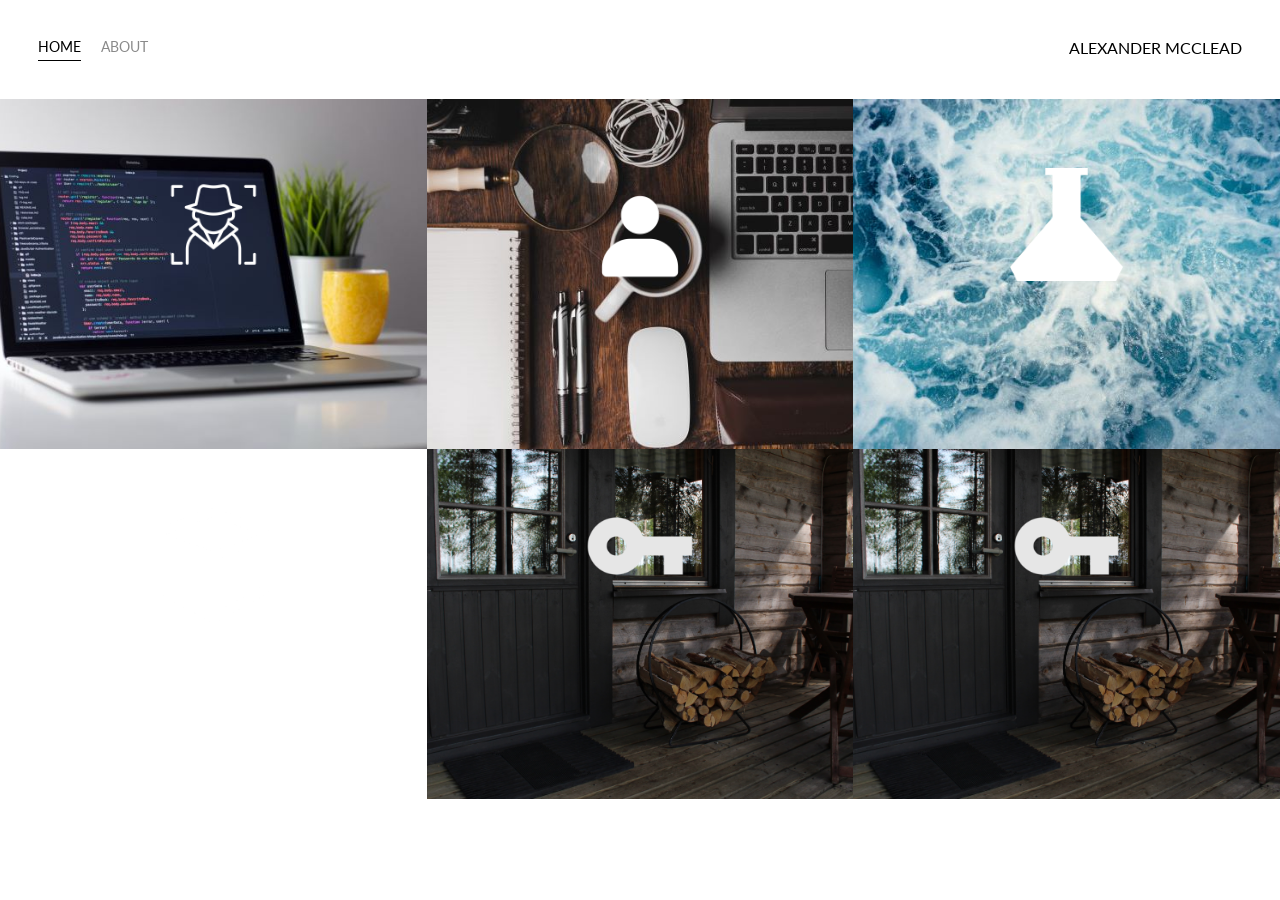
==== index.html @ 4e33738e "init commit" ====
<!DOCTYPE html>
<html>
    <head>
        <meta charset="utf-8">
        <title></title>
        <link href='http://fonts.googleapis.com/css?family=Lato&subset=latin,latin-ext' rel='stylesheet' type='text/css'>
        <link rel="stylesheet" href="styles.css">
    </head>
    <body>
        <div class="container">
            <div class="nav-wrapper">
                <div class="left-side">
                    <div class="nav-link-wrapper active-nav-link">
                        <a href="index.html">Home</a>
                    </div>

                    <div class="nav-link-wrapper">
                        <a href="about.html">About</a>
                    </div>
                </div>

                <div class="right-side">
                    <div class="brand">
                        <div>ALEXANDER MCCLEAD</div>
                    </div>
                </div>
            </div>

            <div class="content-wrapper">
                <div class="portfolio-items-wrapper">

                    <a href="https://tryhackme.com/p/Amcclead" target="_blank">
                        <div class="portfolio-item-wrapper">
                            <div class="portfolio-img-background" style="background-image:url(images/tryhackmebackground.jpg)"></div>

                            <div class="img-text-wrapper">
                                <div class="logo-wrapper">
                                    <img src="images/logos/try_hack_me_icon.png">
                                </div>
                                <div class="subtitle">
                                    Try Hack Me <br>
                                    Site for learning cyber security skills. See my progress and achievements.
                                </div>
                            </div>
                        </div>
                    </a>

                    <a href="https://www.linkedin.com/in/alexander-mcclead/" target="_blank">
                        <div class="portfolio-item-wrapper">
                            <div class="portfolio-img-background" style="background-image:url(images/LinkedinBackground.jpg)"></div>

                            <div class="img-text-wrapper">
                                <div class="logo-wrapper">
                                    <img src="images/logos/linkedin.png">
                                </div>
                                <div class="subtitle">
                                    Linkedin <br>
                                    My current work experience and professional activity.
                                </div>
                            </div>
                        </div>
                    </a>


                    <a href="https://github.com/amcclead7336/Winter2022" target="_blank">
                        <div class="portfolio-item-wrapper">
                            <div class="portfolio-img-background" style="background-image:url(images/LabBackground.jpg)"></div>

                            <div class="img-text-wrapper">
                                <div class="logo-wrapper">
                                    <img src="images/logos/LabIcon.png">
                                </div>
                                <div class="subtitle">
                                    TA InfoSec Labs <br>
                                    I create labs for students in the Information Security course I TA for. Check them out here.
                                </div>
                            </div>
                        </div>
                    </a>


                    <a href="https://app.hackthebox.com/profile/265842" target="_blank">
                        <div class="portfolio-item-wrapper">
                            
                            <div class="portfolio-img-background" style="background-image:url(images/HackTheBoxBackground.jpg)"></div>
    
                            <div class="img-text-wrapper">
                                <div class="logo-wrapper">
                                    <img src="images/logos/HackTheBoxIcon2.png">
                                </div>
                                <div class="subtitle">
                                    Hack The Box <br>
                                    Cyber Security Skill testing site. I plan on doing more on this site as I work towards my OSCP Cert.
                                </div>
                            </div>
                        </div>
                    </a>



                    <div class="portfolio-item-wrapper">
                        <div class="portfolio-img-background" style="background-image:url(images/placeholder.jpg)"></div>

                        <div class="img-text-wrapper">
                            <div class="logo-wrapper">
                                <img src="images/logos/key2.png">
                            </div>
                            <div class="subtitle">
                                Lorem ipsum dolor sit amet, consectetur adipiscing elit. Sed auctor congue volutpat. Curabitur sed arcu in libero facilisis rhoncus volutpat eget lectus. Donec elementum nec orci eu pulvinar. 
                            </div>
                        </div>
                    </div>


                    <div class="portfolio-item-wrapper">
                        <div class="portfolio-img-background" style="background-image:url(images/placeholder.jpg)"></div>

                        <div class="img-text-wrapper">
                            <div class="logo-wrapper">
                                <img src="images/logos/key2.png">
                            </div>
                            <div class="subtitle">
                                Lorem ipsum dolor sit amet, consectetur adipiscing elit. Sed auctor congue volutpat. Curabitur sed arcu in libero facilisis rhoncus volutpat eget lectus. Donec elementum nec orci eu pulvinar. 
                            </div>
                        </div>
                    </div>
                </div>

            </div>

        </div>
    </body>
    <script>
        const portfolioItems = document.querySelectorAll('.portfolio-item-wrapper');

        portfolioItems.forEach(portfolioItem => {
            portfolioItem.addEventListener("mouseover", () => {
                portfolioItem.childNodes[1].classList.add("img-darken")
            })
        })
        portfolioItems.forEach(portfolioItem => {
            portfolioItem.addEventListener("mouseout", () => {
                portfolioItem.childNodes[1].classList.remove("img-darken")
            })
        })
    </script>
</html>
---- styles.css ----
/* Master Styles */
body {
    font-family: "Lato", "sans-sarif";
    margin: 0px;
}

.container {
    display: grid;
    grid-template-columns: 1fr;
}

/* Nav Styles */

.nav-wrapper {
    display: flex;
    justify-content: space-between;
    padding: 38px;
}

.left-side {
    display: flex;
}

.nav-wrapper > .left-side > div {
    margin-right: 20px;
    font-size: 0.9em;
    text-transform: uppercase;
}

.nav-link-wrapper {
    height:22px;
    border-bottom: 1px solid transparent;
    transition: boder-bottom 0.5s;
}

.nav-link-wrapper a {
    color: #8a8a8a;
    text-decoration: none;
    transition: color .5s;
}

.nav-link-wrapper:hover {
    border-bottom: 1px solid black;
}

.nav-link-wrapper a:hover {
    color: black;
}

.active-nav-link {
    border-bottom: 1px solid black;
}

.active-nav-link a {
    color: black !important;
}

/* Portfolio Styles */
.portfolio-items-wrapper {
    display: grid;
    grid-template-columns: 1fr 1fr 1fr;
}

.portfolio-item-wrapper {
    position: relative;
}

.portfolio-img-background {
    height: 350px;
    width: 100%;
    background-size: cover;
    background-position: center;
    background-repeat: no-repeat;
}

.img-text-wrapper {
    position: absolute;
    top: 0;
    display: flex;
    flex-direction: column;
    justify-content: center;
    height: 100%;
    text-align: center;
    padding-left: 100px;
    padding-right: 100px;
}

.logo-wrapper img {
    width: 50%;
    margin-bottom: 20px;
}

/* Needs to be more specific with selector */
.img-text-wrapper .subtitle{
    transition: 1s;
    font-weight: 600;
    color:transparent;
}
.img-text-wrapper:hover .subtitle {
    font-weight: 600;
    color: lightseagreen;

}

.img-darken {
    transition: 1s;
    filter: brightness(20%);
}

/* About Page Styles */
.two-column-wrapper {
    display: grid;
    grid-template-columns: 1fr 1fr;
}

.profile-image-wrapper img {
    width: 100%;
}

.profile-content-wrapper {
    padding: 30px;
}

.profile-content-wrapper h1 {
    color: lightseagreen;
}
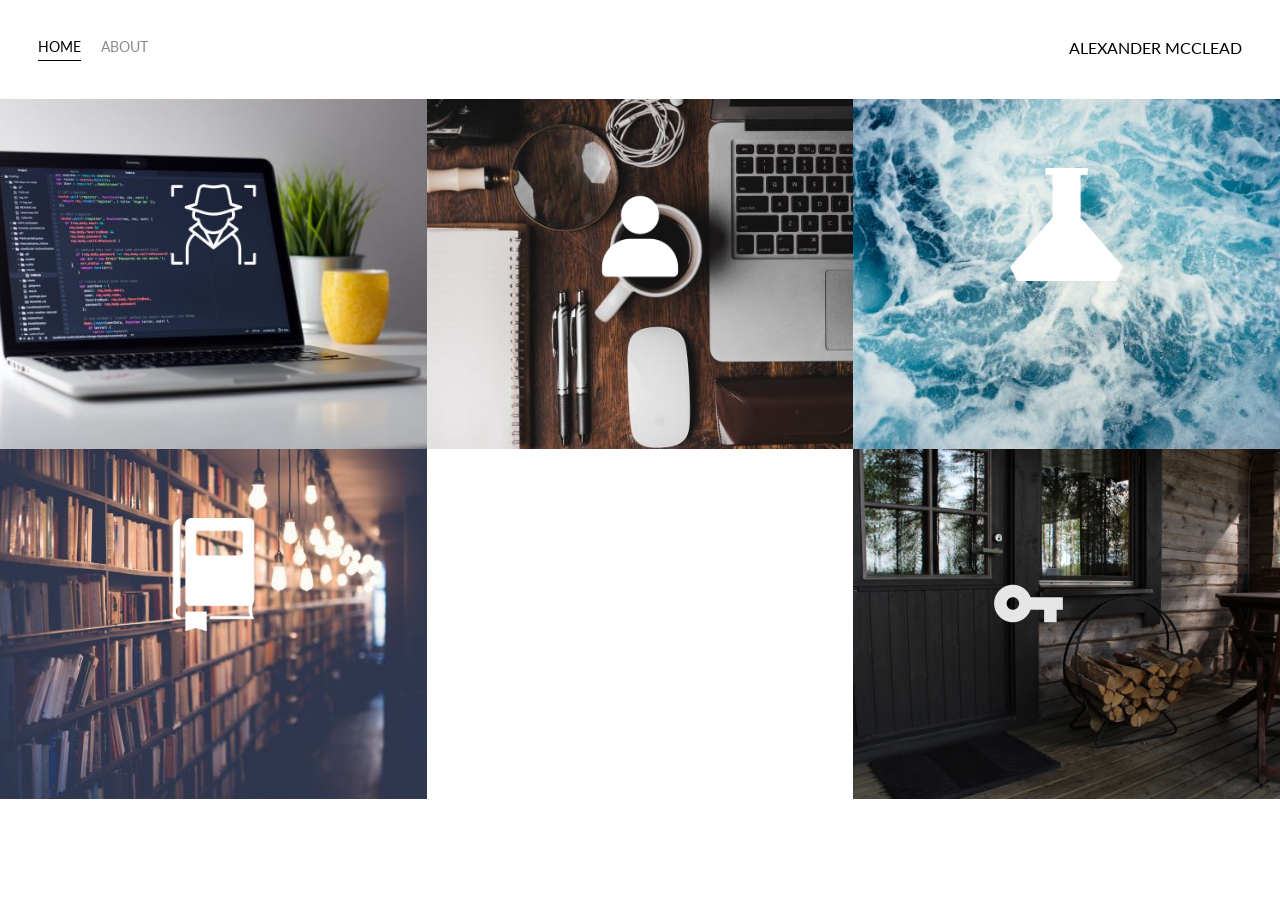
==== commit e4ffd155: "Added reports and phone viowing" ====
--- a/index.html
+++ b/index.html
@@ -5,6 +5,7 @@
         <title></title>
         <link href='http://fonts.googleapis.com/css?family=Lato&subset=latin,latin-ext' rel='stylesheet' type='text/css'>
         <link rel="stylesheet" href="styles.css">
+        <meta name="viewport" content="width=device-width,initial-scale=1"/>
     </head>
     <body>
         <div class="container">
@@ -79,6 +80,23 @@
                     </a>
 
 
+                    <a href="https://github.com/amcclead7336/BoxReports" target="_blank">
+                        <div class="portfolio-item-wrapper">
+                            <div class="portfolio-img-background" style="background-image:url(images/ReportsBackground.jpg)"></div>
+
+                            <div class="img-text-wrapper">
+                                <div class="logo-wrapper">
+                                    <img src="images/logos/ReportsIcon.png">
+                                </div>
+                                <div class="subtitle">
+                                    Box Reports <br>
+                                    For each box I break into, I'll write a report up for it. See reports here
+                                </div>
+                            </div>
+                        </div>
+                    </a>
+
+
                     <a href="https://app.hackthebox.com/profile/265842" target="_blank">
                         <div class="portfolio-item-wrapper">
                             
@@ -97,7 +115,6 @@
                     </a>
 
 
-
                     <div class="portfolio-item-wrapper">
                         <div class="portfolio-img-background" style="background-image:url(images/placeholder.jpg)"></div>
 
@@ -106,21 +123,7 @@
                                 <img src="images/logos/key2.png">
                             </div>
                             <div class="subtitle">
-                                Lorem ipsum dolor sit amet, consectetur adipiscing elit. Sed auctor congue volutpat. Curabitur sed arcu in libero facilisis rhoncus volutpat eget lectus. Donec elementum nec orci eu pulvinar. 
-                            </div>
-                        </div>
-                    </div>
-
-
-                    <div class="portfolio-item-wrapper">
-                        <div class="portfolio-img-background" style="background-image:url(images/placeholder.jpg)"></div>
-
-                        <div class="img-text-wrapper">
-                            <div class="logo-wrapper">
-                                <img src="images/logos/key2.png">
-                            </div>
-                            <div class="subtitle">
-                                Lorem ipsum dolor sit amet, consectetur adipiscing elit. Sed auctor congue volutpat. Curabitur sed arcu in libero facilisis rhoncus volutpat eget lectus. Donec elementum nec orci eu pulvinar. 
+                                Misc
                             </div>
                         </div>
                     </div>
--- a/styles.css
+++ b/styles.css
@@ -56,22 +56,52 @@
 }
 
 /* Portfolio Styles */
+
 .portfolio-items-wrapper {
     display: grid;
-    grid-template-columns: 1fr 1fr 1fr;
+    grid-template-columns: 1fr 1fr;
 }
+
+
+@media (min-width: 600px){
+    .portfolio-items-wrapper {
+        display: grid;
+        grid-template-columns: 1fr 1fr 1fr;
+    }
+}
+
 
 .portfolio-item-wrapper {
     position: relative;
 }
 
+.portfolio-img-background{
+    filter:brightness(50%);
+}
+@media (min-width: 600px){
+.portfolio-img-background{
+    filter:brightness(100%);
+}
+}
+
 .portfolio-img-background {
-    height: 350px;
+    height: 400px;
     width: 100%;
     background-size: cover;
     background-position: center;
     background-repeat: no-repeat;
 }
+
+@media (min-width: 600px){
+    .portfolio-img-background {
+        height: 350px;
+        width: 100%;
+        background-size: cover;
+        background-position: center;
+        background-repeat: no-repeat;
+    }
+}
+
 
 .img-text-wrapper {
     position: absolute;
@@ -81,40 +111,78 @@
     justify-content: center;
     height: 100%;
     text-align: center;
-    padding-left: 100px;
-    padding-right: 100px;
+    padding-left: 10px;
+    padding-right: 10px;
+}
+
+@media (min-width: 600px){
+    .img-text-wrapper {
+        position: absolute;
+        top: 0;
+        display: flex;
+        flex-direction: column;
+        justify-content: center;
+        height: 100%;
+        text-align: center;
+        padding-left: 100px;
+        padding-right: 100px;
+    }
 }
 
 .logo-wrapper img {
-    width: 50%;
+    width: 25%;
     margin-bottom: 20px;
 }
 
-/* Needs to be more specific with selector */
-.img-text-wrapper .subtitle{
-    transition: 1s;
-    font-weight: 600;
-    color:transparent;
+@media (min-width: 600px){
+    .logo-wrapper img {
+        width: 50%;
+        margin-bottom: 20px;
+    }
 }
-.img-text-wrapper:hover .subtitle {
+
+
+.img-text-wrapper .subtitle {
     font-weight: 600;
     color: lightseagreen;
-
 }
 
+
+@media (min-width: 600px){
+    .img-text-wrapper .subtitle{
+        transition: 1s;
+        font-weight: 600;
+        color:transparent;
+    }
+    .img-text-wrapper:hover .subtitle {
+        font-weight: 600;
+        color: lightseagreen;
+    }
+}
 .img-darken {
     transition: 1s;
     filter: brightness(20%);
 }
 
 /* About Page Styles */
-.two-column-wrapper {
-    display: grid;
-    grid-template-columns: 1fr 1fr;
+
+
+@media (min-width: 600px){
+    .two-column-wrapper {
+        display: grid;
+        grid-template-columns: 1fr 1fr;
+    }
 }
 
 .profile-image-wrapper img {
     width: 100%;
+}
+
+@media (min-width: 600px){
+    .profile-image-wrapper img {
+        display: initial;
+        width: 100%;
+    }
 }
 
 .profile-content-wrapper {
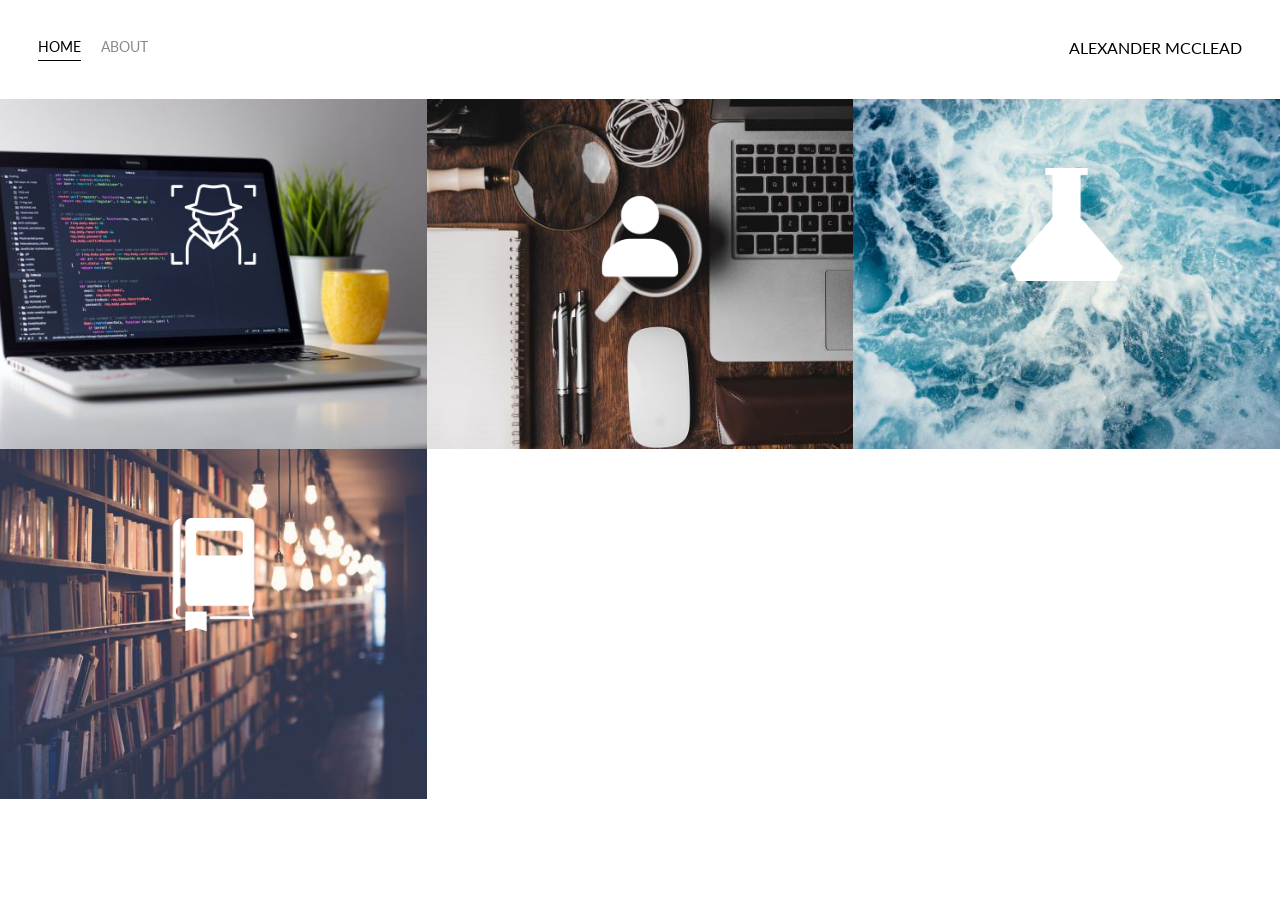
==== commit 3c7f656d: "added path" ====
--- a/index.html
+++ b/index.html
@@ -115,18 +115,21 @@
                     </a>
 
 
-                    <div class="portfolio-item-wrapper">
-                        <div class="portfolio-img-background" style="background-image:url(images/placeholder.jpg)"></div>
+                    <a href="path.html">
+                        <div class="portfolio-item-wrapper">
+                            <div class="portfolio-img-background" style="background-image:url(images/PathBackground.jpg)"></div>
 
-                        <div class="img-text-wrapper">
-                            <div class="logo-wrapper">
-                                <img src="images/logos/key2.png">
-                            </div>
-                            <div class="subtitle">
-                                Misc
+                            <div class="img-text-wrapper">
+                                <div class="logo-wrapper">
+                                    <img src="images/logos/PathIcon.png">
+                                </div>
+                                <div class="subtitle">
+                                    My Path <br>
+                                    As I work towards my goal, I keep an eye on where I have been and where I'm going.
+                                </div>
                             </div>
                         </div>
-                    </div>
+                    </a>
                 </div>
 
             </div>
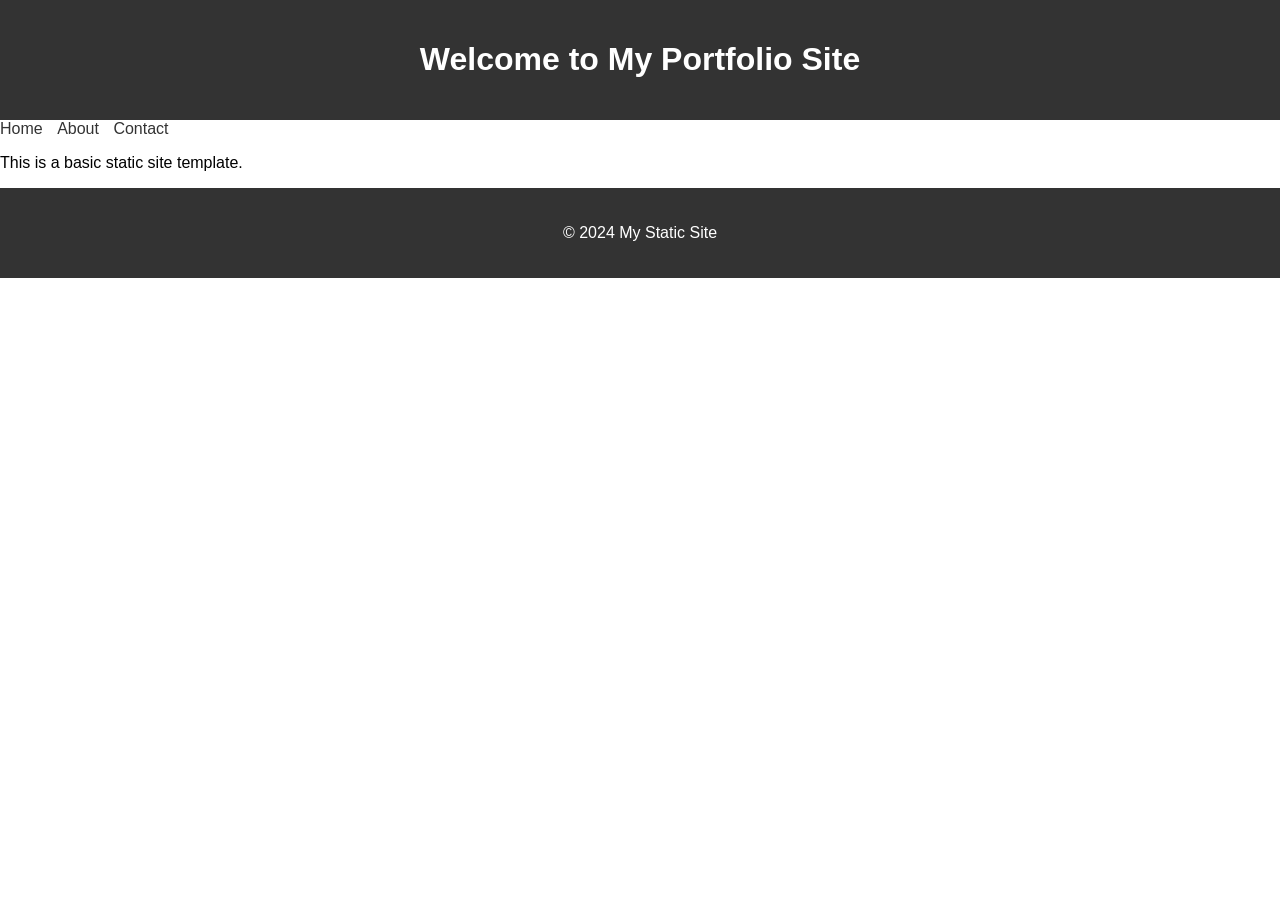
==== commit ce6f00bd: "Add Basic site" ====
--- a/index.html
+++ b/index.html
@@ -1,153 +1,30 @@
-<!DOCTYPE html>
-<html>
-    <head>
-        <meta charset="utf-8">
-        <title></title>
-        <link href='http://fonts.googleapis.com/css?family=Lato&subset=latin,latin-ext' rel='stylesheet' type='text/css'>
-        <link rel="stylesheet" href="styles.css">
-        <meta name="viewport" content="width=device-width,initial-scale=1"/>
-    </head>
-    <body>
-        <div class="container">
-            <div class="nav-wrapper">
-                <div class="left-side">
-                    <div class="nav-link-wrapper active-nav-link">
-                        <a href="index.html">Home</a>
-                    </div>
-
-                    <div class="nav-link-wrapper">
-                        <a href="about.html">About</a>
-                    </div>
-                </div>
-
-                <div class="right-side">
-                    <div class="brand">
-                        <div>ALEXANDER MCCLEAD</div>
-                    </div>
-                </div>
-            </div>
-
-            <div class="content-wrapper">
-                <div class="portfolio-items-wrapper">
-
-                    <a href="https://tryhackme.com/p/Amcclead" target="_blank">
-                        <div class="portfolio-item-wrapper">
-                            <div class="portfolio-img-background" style="background-image:url(images/tryhackmebackground.jpg)"></div>
-
-                            <div class="img-text-wrapper">
-                                <div class="logo-wrapper">
-                                    <img src="images/logos/try_hack_me_icon.png">
-                                </div>
-                                <div class="subtitle">
-                                    Try Hack Me <br>
-                                    Site for learning cyber security skills. See my progress and achievements.
-                                </div>
-                            </div>
-                        </div>
-                    </a>
-
-                    <a href="https://www.linkedin.com/in/alexander-mcclead/" target="_blank">
-                        <div class="portfolio-item-wrapper">
-                            <div class="portfolio-img-background" style="background-image:url(images/LinkedinBackground.jpg)"></div>
-
-                            <div class="img-text-wrapper">
-                                <div class="logo-wrapper">
-                                    <img src="images/logos/linkedin.png">
-                                </div>
-                                <div class="subtitle">
-                                    Linkedin <br>
-                                    My current work experience and professional activity.
-                                </div>
-                            </div>
-                        </div>
-                    </a>
-
-
-                    <a href="https://github.com/amcclead7336/Winter2022" target="_blank">
-                        <div class="portfolio-item-wrapper">
-                            <div class="portfolio-img-background" style="background-image:url(images/LabBackground.jpg)"></div>
-
-                            <div class="img-text-wrapper">
-                                <div class="logo-wrapper">
-                                    <img src="images/logos/LabIcon.png">
-                                </div>
-                                <div class="subtitle">
-                                    TA InfoSec Labs <br>
-                                    I create labs for students in the Information Security course I TA for. Check them out here.
-                                </div>
-                            </div>
-                        </div>
-                    </a>
-
-
-                    <a href="https://github.com/amcclead7336/BoxReports" target="_blank">
-                        <div class="portfolio-item-wrapper">
-                            <div class="portfolio-img-background" style="background-image:url(images/ReportsBackground.jpg)"></div>
-
-                            <div class="img-text-wrapper">
-                                <div class="logo-wrapper">
-                                    <img src="images/logos/ReportsIcon.png">
-                                </div>
-                                <div class="subtitle">
-                                    Box Reports <br>
-                                    For each box I break into, I'll write a report up for it. See reports here
-                                </div>
-                            </div>
-                        </div>
-                    </a>
-
-
-                    <a href="https://app.hackthebox.com/profile/265842" target="_blank">
-                        <div class="portfolio-item-wrapper">
-                            
-                            <div class="portfolio-img-background" style="background-image:url(images/HackTheBoxBackground.jpg)"></div>
-    
-                            <div class="img-text-wrapper">
-                                <div class="logo-wrapper">
-                                    <img src="images/logos/HackTheBoxIcon2.png">
-                                </div>
-                                <div class="subtitle">
-                                    Hack The Box <br>
-                                    Cyber Security Skill testing site. I plan on doing more on this site as I work towards my OSCP Cert.
-                                </div>
-                            </div>
-                        </div>
-                    </a>
-
-
-                    <a href="path.html">
-                        <div class="portfolio-item-wrapper">
-                            <div class="portfolio-img-background" style="background-image:url(images/PathBackground.jpg)"></div>
-
-                            <div class="img-text-wrapper">
-                                <div class="logo-wrapper">
-                                    <img src="images/logos/PathIcon.png">
-                                </div>
-                                <div class="subtitle">
-                                    My Path <br>
-                                    As I work towards my goal, I keep an eye on where I have been and where I'm going.
-                                </div>
-                            </div>
-                        </div>
-                    </a>
-                </div>
-
-            </div>
-
-        </div>
-    </body>
-    <script>
-        const portfolioItems = document.querySelectorAll('.portfolio-item-wrapper');
-
-        portfolioItems.forEach(portfolioItem => {
-            portfolioItem.addEventListener("mouseover", () => {
-                portfolioItem.childNodes[1].classList.add("img-darken")
-            })
-        })
-        portfolioItems.forEach(portfolioItem => {
-            portfolioItem.addEventListener("mouseout", () => {
-                portfolioItem.childNodes[1].classList.remove("img-darken")
-            })
-        })
-    </script>
-</html>+<!DOCTYPE html>
+<html lang="en">
+<head>
+    <meta charset="UTF-8">
+    <meta name="viewport" content="width=device-width, initial-scale=1.0">
+    <title>Amcclead7336 Portfolio</title>
+    <link rel="stylesheet" href="styles.css">
+</head>
+<body>
+    <header>
+        <h1>Welcome to My Portfolio Site</h1>
+    </header>
+    
+    <nav>
+        <ul>
+            <li><a href="#">Home</a></li>
+            <li><a href="#">About</a></li>
+            <li><a href="#">Contact</a></li>
+        </ul>
+    </nav>
+    
+    <main>
+        <p>This is a basic static site template.</p>
+    </main>
+    
+    <footer>
+        <p>&copy; 2024 My Static Site</p>
+    </footer>
+</body>
+</html>
--- a/styles.css
+++ b/styles.css
@@ -1,195 +1,33 @@
-/* Master Styles */
-body {
-    font-family: "Lato", "sans-sarif";
-    margin: 0px;
-}
-
-.container {
-    display: grid;
-    grid-template-columns: 1fr;
-}
-
-/* Nav Styles */
-
-.nav-wrapper {
-    display: flex;
-    justify-content: space-between;
-    padding: 38px;
-}
-
-.left-side {
-    display: flex;
-}
-
-.nav-wrapper > .left-side > div {
-    margin-right: 20px;
-    font-size: 0.9em;
-    text-transform: uppercase;
-}
-
-.nav-link-wrapper {
-    height:22px;
-    border-bottom: 1px solid transparent;
-    transition: boder-bottom 0.5s;
-}
-
-.nav-link-wrapper a {
-    color: #8a8a8a;
-    text-decoration: none;
-    transition: color .5s;
-}
-
-.nav-link-wrapper:hover {
-    border-bottom: 1px solid black;
-}
-
-.nav-link-wrapper a:hover {
-    color: black;
-}
-
-.active-nav-link {
-    border-bottom: 1px solid black;
-}
-
-.active-nav-link a {
-    color: black !important;
-}
-
-/* Portfolio Styles */
-
-.portfolio-items-wrapper {
-    display: grid;
-    grid-template-columns: 1fr 1fr;
-}
-
-
-@media (min-width: 600px){
-    .portfolio-items-wrapper {
-        display: grid;
-        grid-template-columns: 1fr 1fr 1fr;
-    }
-}
-
-
-.portfolio-item-wrapper {
-    position: relative;
-}
-
-.portfolio-img-background{
-    filter:brightness(50%);
-}
-@media (min-width: 600px){
-.portfolio-img-background{
-    filter:brightness(100%);
-}
-}
-
-.portfolio-img-background {
-    height: 400px;
-    width: 100%;
-    background-size: cover;
-    background-position: center;
-    background-repeat: no-repeat;
-}
-
-@media (min-width: 600px){
-    .portfolio-img-background {
-        height: 350px;
-        width: 100%;
-        background-size: cover;
-        background-position: center;
-        background-repeat: no-repeat;
-    }
-}
-
-
-.img-text-wrapper {
-    position: absolute;
-    top: 0;
-    display: flex;
-    flex-direction: column;
-    justify-content: center;
-    height: 100%;
-    text-align: center;
-    padding-left: 10px;
-    padding-right: 10px;
-}
-
-@media (min-width: 600px){
-    .img-text-wrapper {
-        position: absolute;
-        top: 0;
-        display: flex;
-        flex-direction: column;
-        justify-content: center;
-        height: 100%;
-        text-align: center;
-        padding-left: 100px;
-        padding-right: 100px;
-    }
-}
-
-.logo-wrapper img {
-    width: 25%;
-    margin-bottom: 20px;
-}
-
-@media (min-width: 600px){
-    .logo-wrapper img {
-        width: 50%;
-        margin-bottom: 20px;
-    }
-}
-
-
-.img-text-wrapper .subtitle {
-    font-weight: 600;
-    color: lightseagreen;
-}
-
-
-@media (min-width: 600px){
-    .img-text-wrapper .subtitle{
-        transition: 1s;
-        font-weight: 600;
-        color:transparent;
-    }
-    .img-text-wrapper:hover .subtitle {
-        font-weight: 600;
-        color: lightseagreen;
-    }
-}
-.img-darken {
-    transition: 1s;
-    filter: brightness(20%);
-}
-
-/* About Page Styles */
-
-
-@media (min-width: 600px){
-    .two-column-wrapper {
-        display: grid;
-        grid-template-columns: 1fr 1fr;
-    }
-}
-
-.profile-image-wrapper img {
-    width: 100%;
-}
-
-@media (min-width: 600px){
-    .profile-image-wrapper img {
-        display: initial;
-        width: 100%;
-    }
-}
-
-.profile-content-wrapper {
-    padding: 30px;
-}
-
-.profile-content-wrapper h1 {
-    color: lightseagreen;
-}
-
+/* styles.css */
+body {
+    font-family: Arial, sans-serif;
+    margin: 0;
+    padding: 0;
+}
+
+header, footer {
+    background-color: #333;
+    color: #fff;
+    text-align: center;
+    padding: 20px 0;
+}
+
+nav ul {
+    list-style-type: none;
+    margin: 0;
+    padding: 0;
+}
+
+nav ul li {
+    display: inline;
+    margin-right: 10px;
+}
+
+nav ul li a {
+    text-decoration: none;
+    color: #333;
+}
+
+nav ul li a:hover {
+    color: #000;
+}
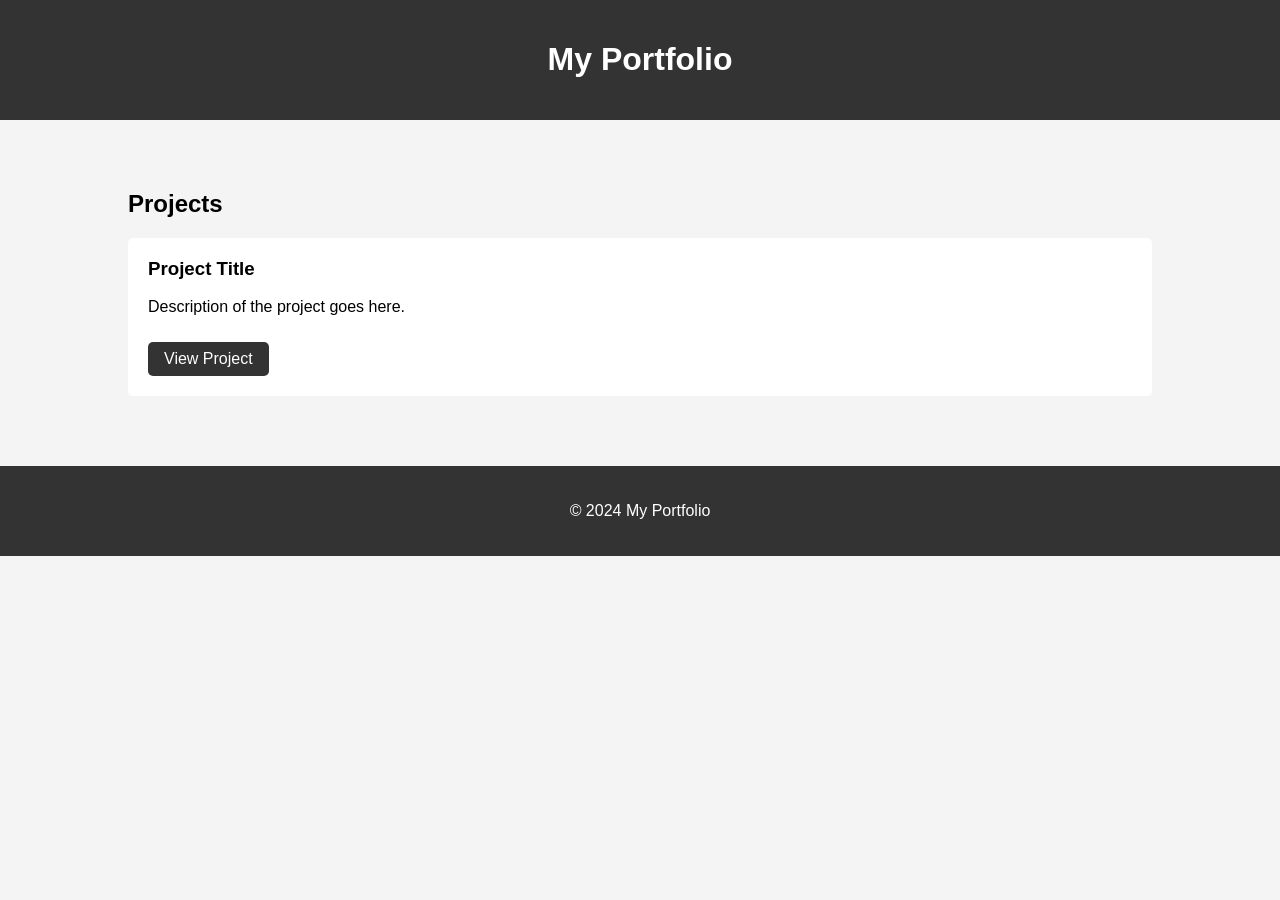
==== commit 21900271: "Updated to more portfolio style" ====
--- a/index.html
+++ b/index.html
@@ -3,28 +3,33 @@
 <head>
     <meta charset="UTF-8">
     <meta name="viewport" content="width=device-width, initial-scale=1.0">
-    <title>Amcclead7336 Portfolio</title>
+    <title>My Portfolio</title>
     <link rel="stylesheet" href="styles.css">
 </head>
 <body>
     <header>
-        <h1>Welcome to My Portfolio Site</h1>
+        <div class="container">
+            <h1>My Portfolio</h1>
+        </div>
     </header>
     
-    <nav>
-        <ul>
-            <li><a href="#">Home</a></li>
-            <li><a href="#">About</a></li>
-            <li><a href="#">Contact</a></li>
-        </ul>
-    </nav>
-    
-    <main>
-        <p>This is a basic static site template.</p>
-    </main>
+    <section id="projects">
+        <div class="container">
+            <h2>Projects</h2>
+            <div class="project">
+                <h3>Project Title</h3>
+                <p>Description of the project goes here.</p>
+                <a href="#">View Project</a>
+            </div>
+            <!-- Add more projects as needed -->
+        </div>
+    </section>
     
     <footer>
-        <p>&copy; 2024 My Static Site</p>
+        <div class="container">
+            <p>&copy; 2024 My Portfolio</p>
+        </div>
     </footer>
+    <script src="script.js"></script>
 </body>
 </html>
--- a/styles.css
+++ b/styles.css
@@ -3,6 +3,12 @@
     font-family: Arial, sans-serif;
     margin: 0;
     padding: 0;
+    background-color: #f4f4f4;
+}
+
+.container {
+    width: 80%;
+    margin: 0 auto;
 }
 
 header, footer {
@@ -12,22 +18,31 @@
     padding: 20px 0;
 }
 
-nav ul {
-    list-style-type: none;
-    margin: 0;
-    padding: 0;
+#projects {
+    padding: 50px 0;
 }
 
-nav ul li {
-    display: inline;
-    margin-right: 10px;
+.project {
+    background-color: #fff;
+    padding: 20px;
+    margin-bottom: 20px;
+    border-radius: 5px;
 }
 
-nav ul li a {
-    text-decoration: none;
-    color: #333;
+.project h3 {
+    margin-top: 0;
 }
 
-nav ul li a:hover {
-    color: #000;
+.project a {
+    display: inline-block;
+    background-color: #333;
+    color: #fff;
+    text-decoration: none;
+    padding: 8px 16px;
+    border-radius: 5px;
+    margin-top: 10px;
 }
+
+.project a:hover {
+    background-color: #555;
+}
